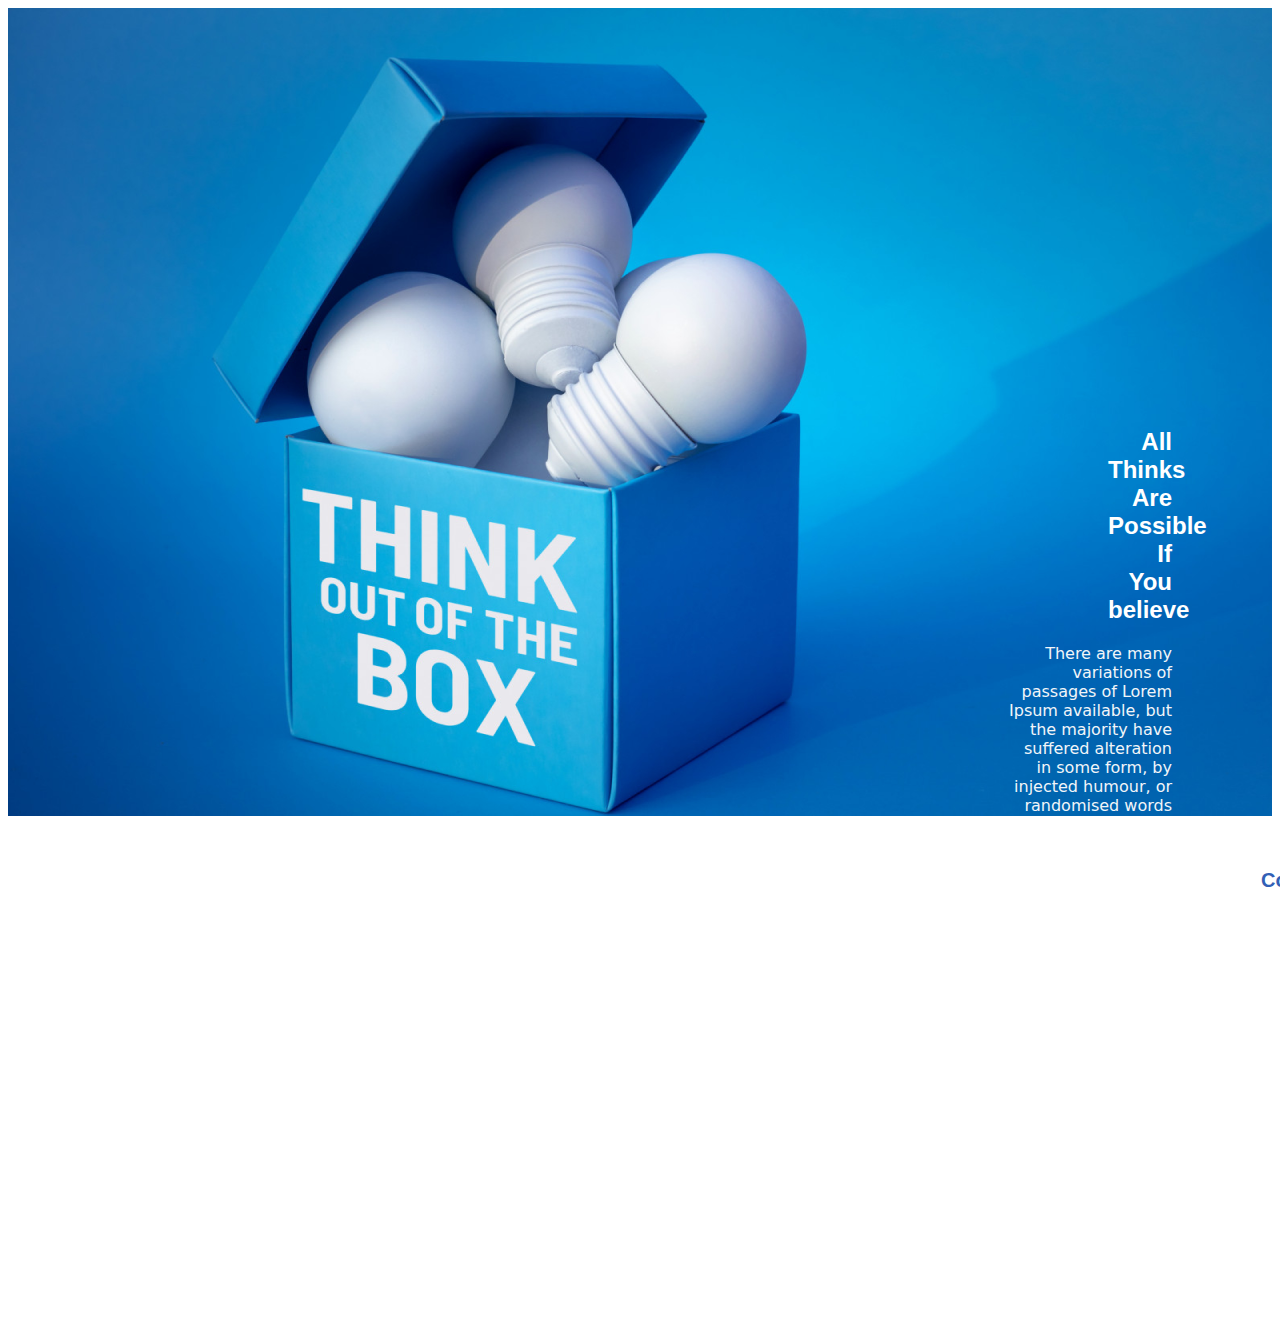
==== images/index.html @ ba455796 "first commit" ====
<!DOCTYPE html>
<html lang="en">

<head>
    <meta charset="UTF-8">
    <meta name="viewport" content="width=device-width, initial-scale=1.0">
    <title>NEW YEAR</title>
    <link rel="stylesheet" href="style.css">
    <link rel="preconnect" href="https://fonts.googleapis.com">
    <link rel="preconnect" href="https://fonts.gstatic.com" crossorigin>
    <link href="https://fonts.googleapis.com/css2?family=Open+Sans:ital,wght@0,600;1,400&display=swap" rel="stylesheet">
</head>

<body>
    <!-- banner -->
   <section class="banner">
    <h2 class="right">All Thinks Are Possible If You believe</h2>
    <p class="decoration">There are many variations of passages of Lorem Ipsum available, but the majority have suffered alteration in
        some form, by injected humour, or randomised words</p>
       
        <button class="btn">Contace Me!</button>
    
   </section>
</body>

</html>
---- images/style.css ----
.banner {
    background-image: url(icons/banner3.png);
    padding: 400px 100px;
    background-repeat: no-repeat;

}

.right {
    text-align: end;
    color: white;
    font-family: Verdana, Geneva, Tahoma, sans-serif;
    padding-left: 1000px;
}

.decoration {
    text-align: end;
    padding-left: 900px;
    color: rgb(241, 245, 249);
    font-family: system-ui;

}

.btn {
    height: 64px;
    background-color: white;
    border-radius: 5px;
    font-weight: 600;
    height: 64px;
    font-size: 20px;
    border: 0;
    padding: 18px 25px;
    color: rgb(50, 96, 182);
    margin-left: 1128px;
    margin-top: 20px;
}
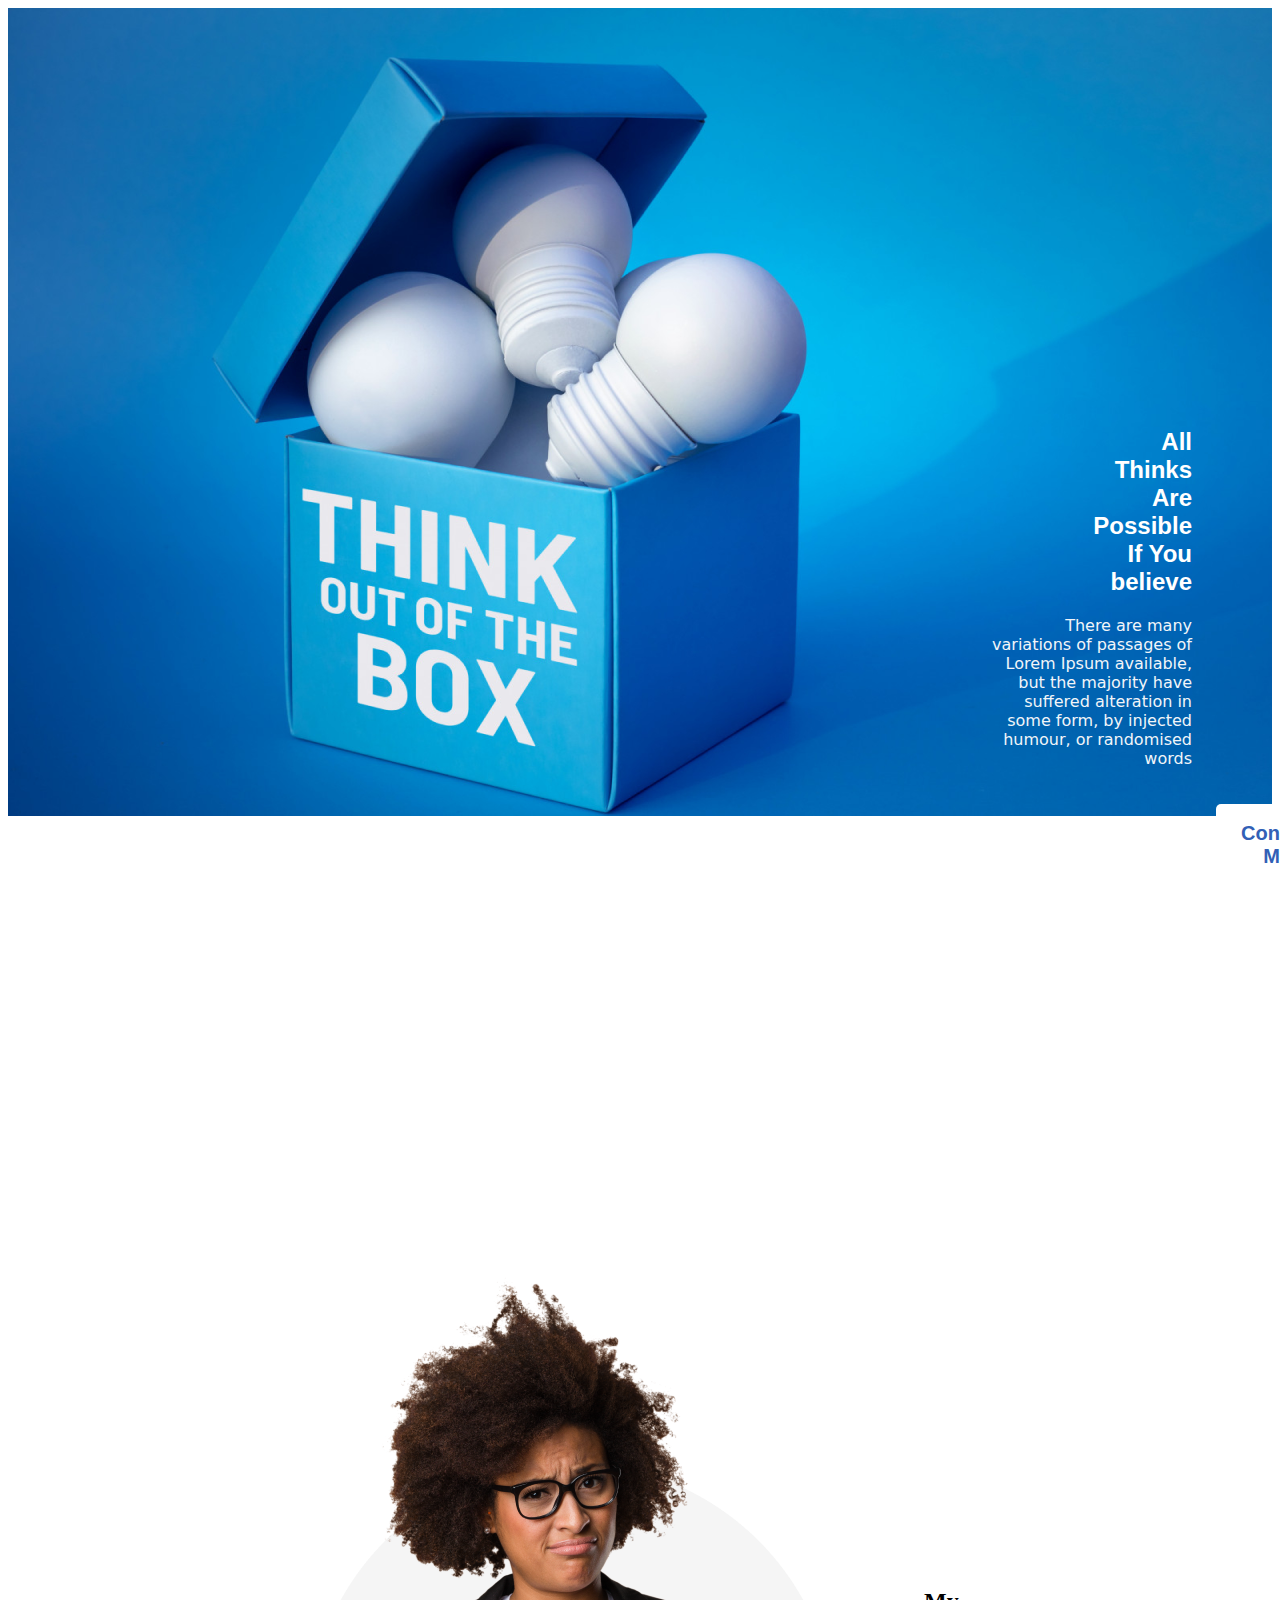
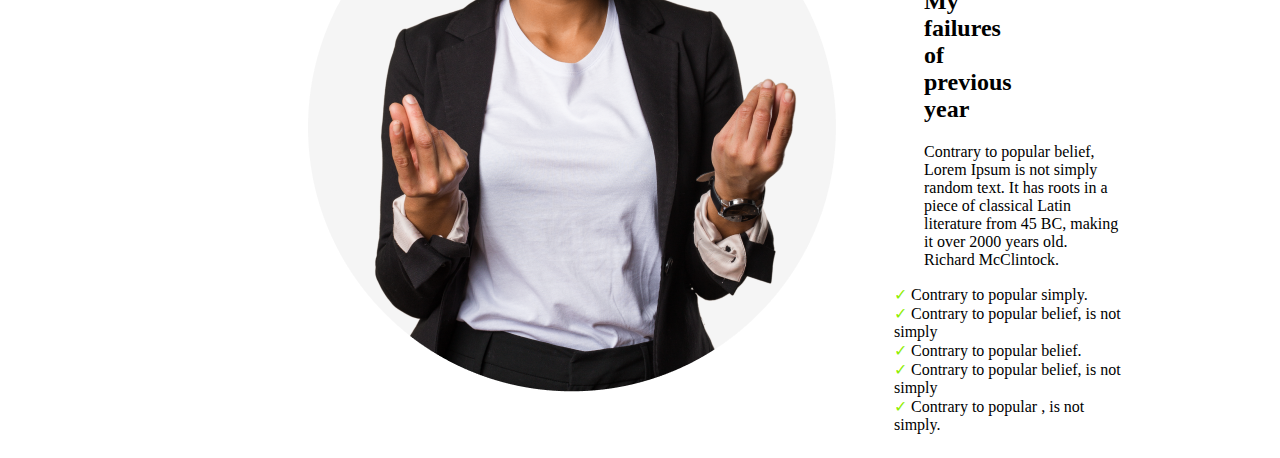
==== commit cbbeac8f: "main" ====
--- a/images/index.html
+++ b/images/index.html
@@ -13,14 +13,37 @@
 
 <body>
     <!-- banner -->
-   <section class="banner">
-    <h2 class="right">All Thinks Are Possible If You believe</h2>
-    <p class="decoration">There are many variations of passages of Lorem Ipsum available, but the majority have suffered alteration in
-        some form, by injected humour, or randomised words</p>
-       
+    <section class="banner">
+        <h2 class="right">All Thinks Are Possible If You believe</h2>
+        <p class="decoration">There are many variations of passages of Lorem Ipsum available, but the majority have
+            suffered alteration in
+            some form, by injected humour, or randomised words</p>
+
         <button class="btn">Contace Me!</button>
-    
-   </section>
+    </section>
+
+    <!-- main part -->
+    <section class="main">
+        <div class="image">
+            <img src="person.png" alt="">
+        </div>
+
+        <div class="para">
+            <h2 class="title">My failures of previous year</h2>
+            <p class="paragharp">Contrary to popular belief, Lorem Ipsum is not simply random text. It has roots in a piece of classical
+                Latin literature from 45 BC, making it over 2000 
+                years old. Richard McClintock.</p>
+            <ul class="fonts">
+                
+              <li class="list"><span class="color">&#x2713</span>  Contrary to popular simply.</li>
+              <li class="list"> <span class="color"> &#x2713</span> Contrary to popular belief, is not simply </li>
+              <li class="list"> <span class="color"> &#x2713 </span> Contrary to popular belief.</li>
+              <li class="list"> <span class="color">&#x2713</span> Contrary to popular belief, is not simply</li>
+              <li class="list"> <span class="color">&#x2713 </span> Contrary to popular , is not simply.</li>
+            </ul>
+        </div>
+
+    </section>
 </body>
 
 </html>--- a/images/style.css
+++ b/images/style.css
@@ -1,7 +1,8 @@
 .banner {
     background-image: url(icons/banner3.png);
-    padding: 400px 100px;
+    padding: 400px 80px;
     background-repeat: no-repeat;
+  margin: 0%;
 
 }
 
@@ -20,6 +21,7 @@
 
 }
 
+
 .btn {
     height: 64px;
     background-color: white;
@@ -32,4 +34,41 @@
     color: rgb(50, 96, 182);
     margin-left: 1128px;
     margin-top: 20px;
+}
+
+/* main part */
+.main {
+    padding-left: 277px;
+    padding-right: 250px;
+    display: flex;
+    /* margin-bottom: 50%; */
+   
+}
+
+.title {
+    color: black;
+    font-family: fangsong;
+
+    font-weight: 100px;
+    padding-right: 110px;
+    padding-top: 300px;
+    padding-left:70px ;
+}
+
+.color {
+    color: rgb(144, 238, 4);
+}
+
+.fonts {
+    font-family: fangsong;
+
+    font-weight: 5px;
+
+}
+.paragharp{
+    padding-left: 70px;
+    font-family: fangsong;
+}
+.list{
+    list-style: none;
 }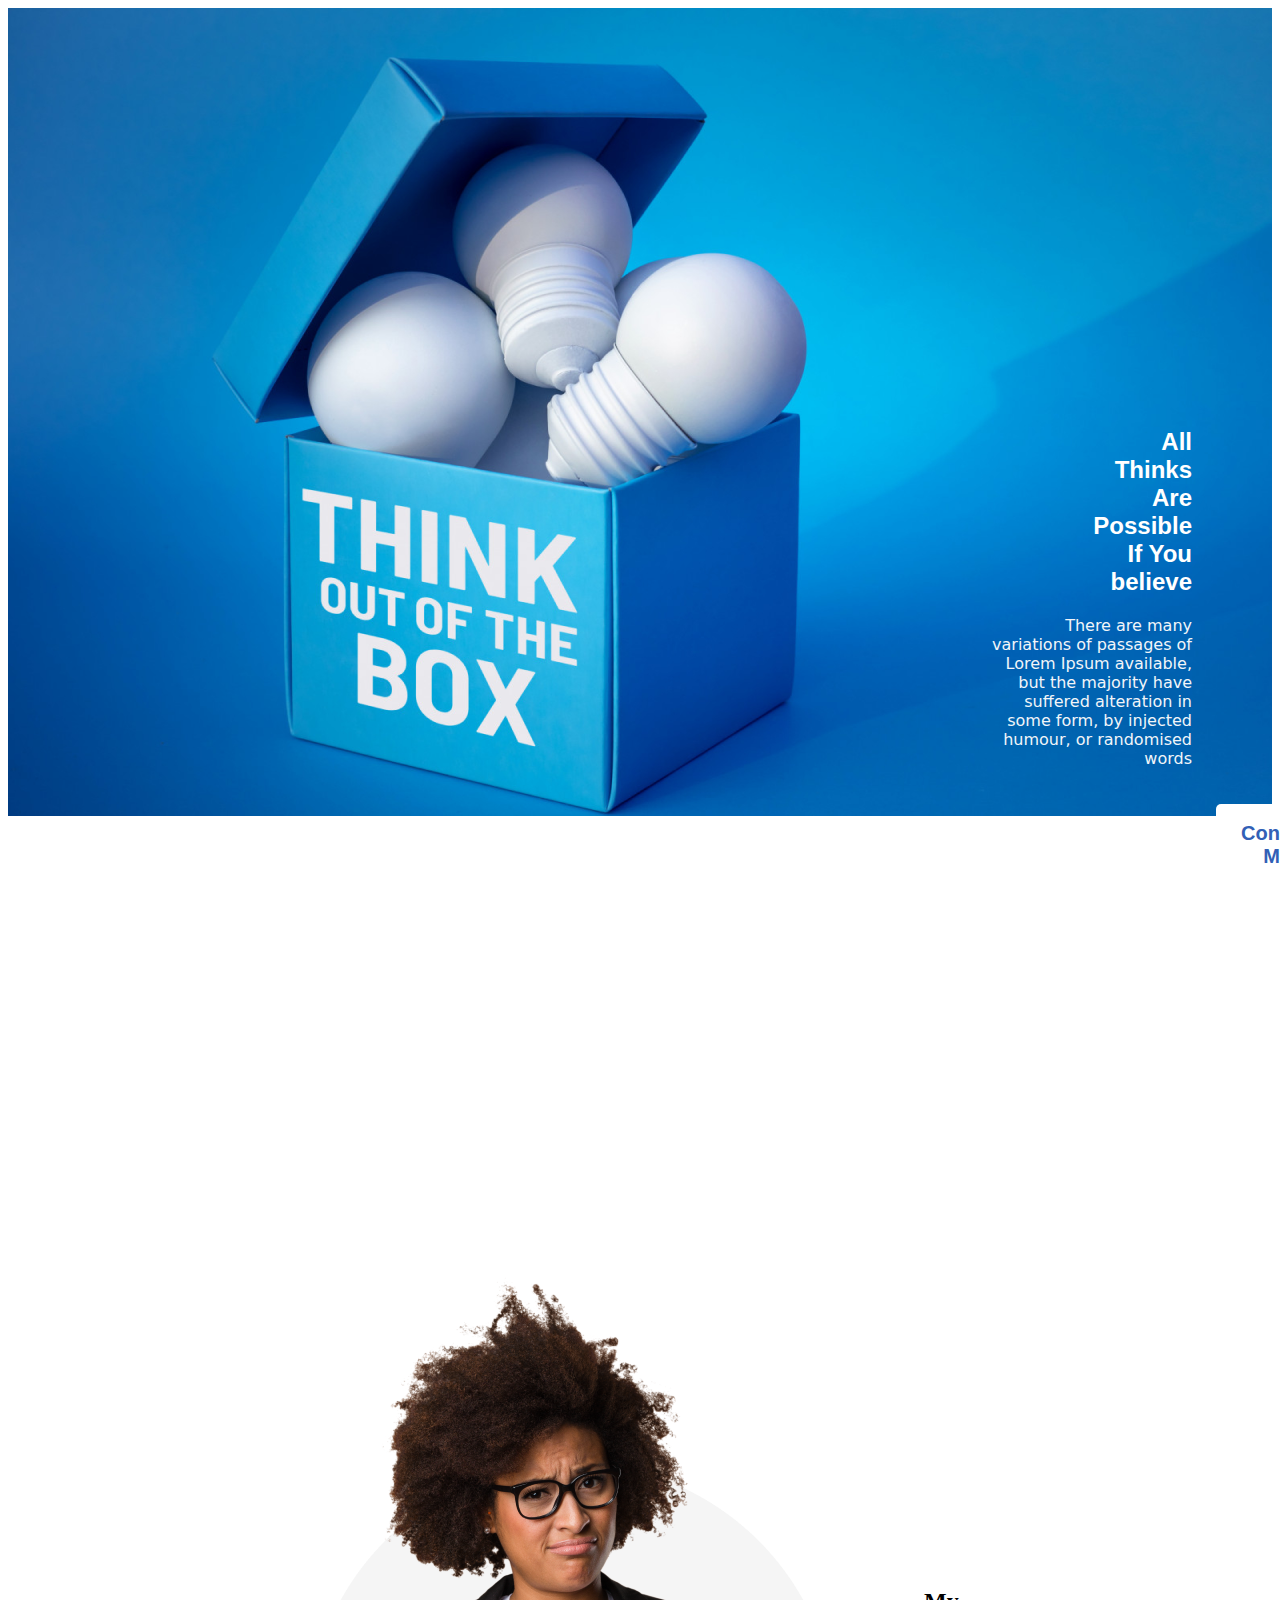
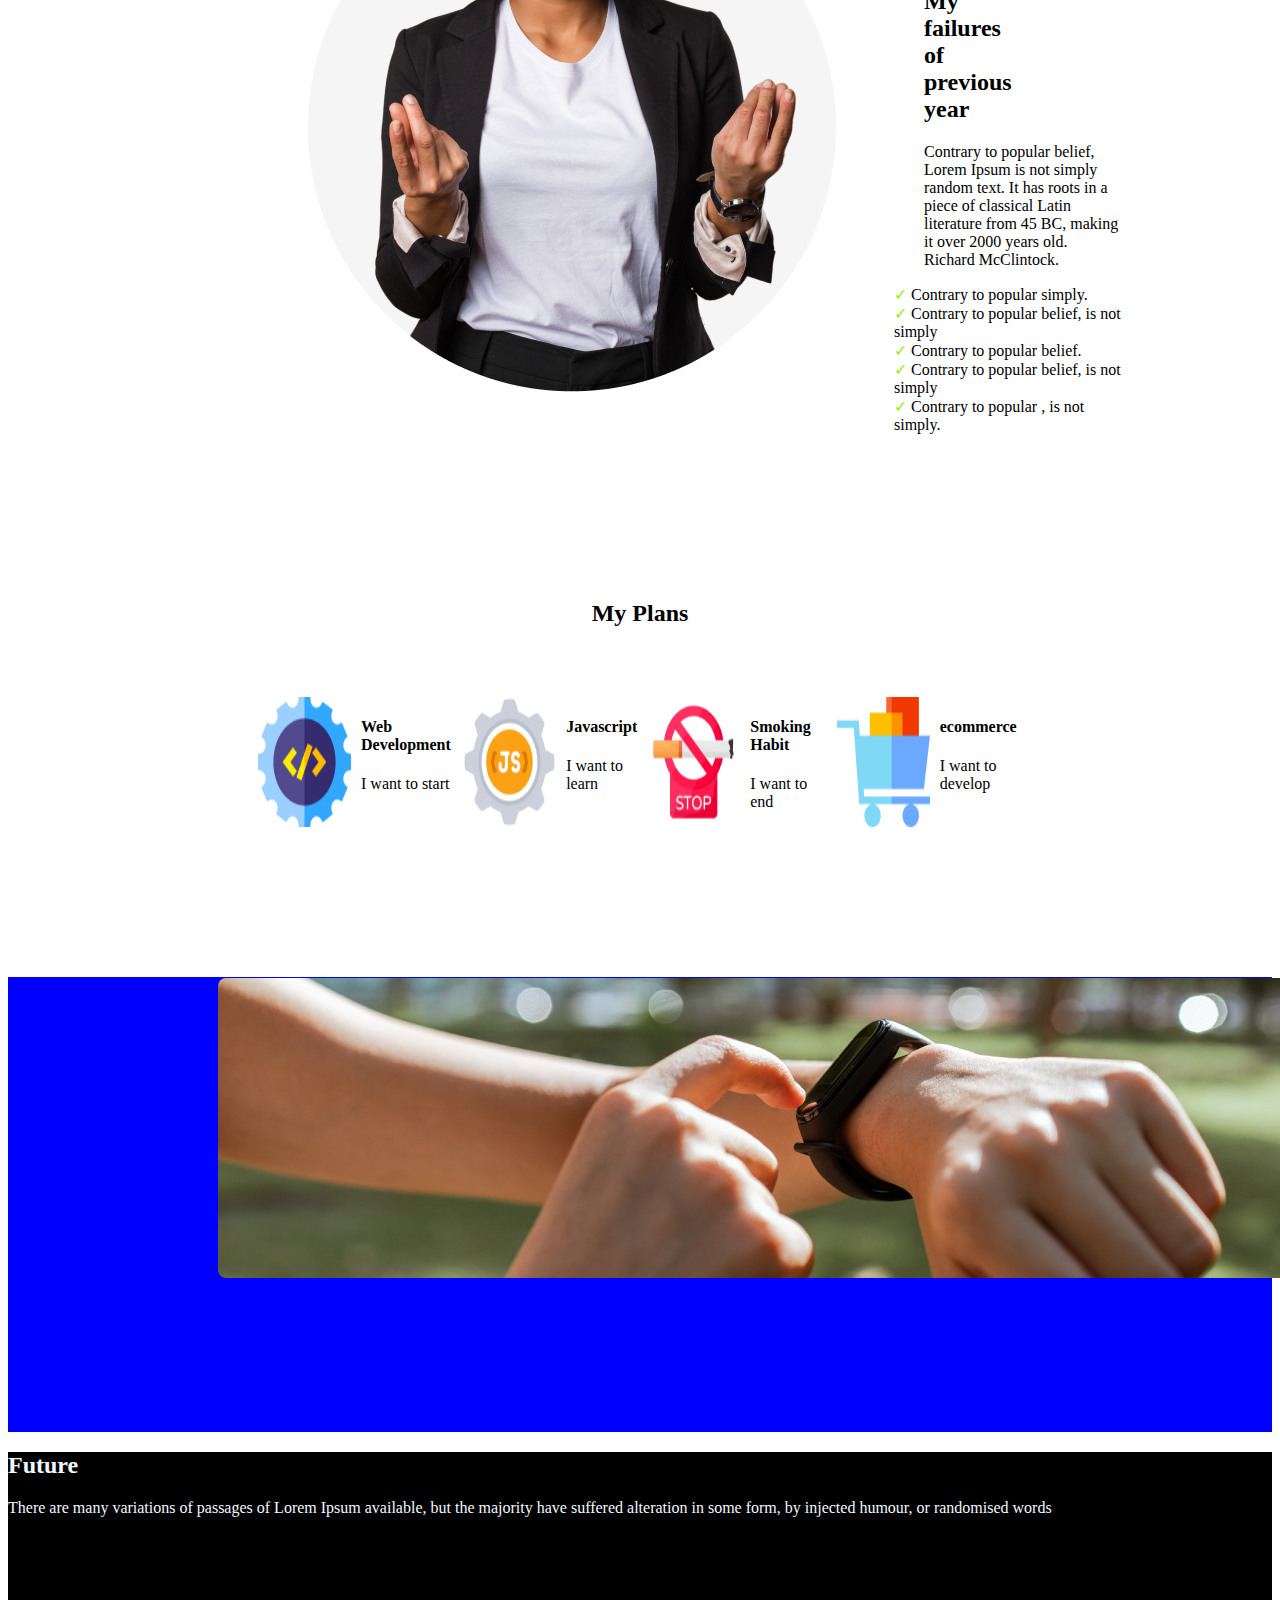
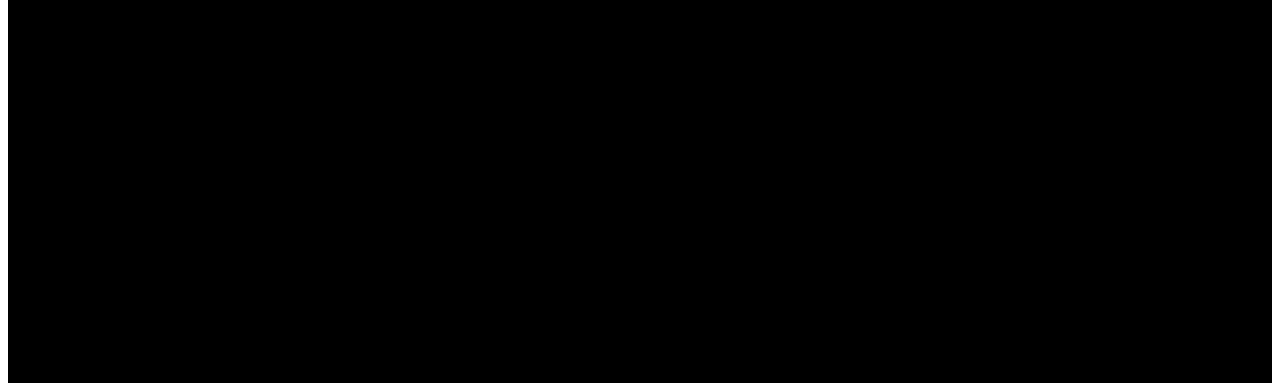
==== commit 549c5d35: "lastcommit" ====
--- a/images/index.html
+++ b/images/index.html
@@ -42,8 +42,53 @@
               <li class="list"> <span class="color">&#x2713 </span> Contrary to popular , is not simply.</li>
             </ul>
         </div>
+    </section>
+    <!-- plan -->
+    <div>
+        <h2 class="plantitle">My Plans</h2>
+    </div>
+    <section class="icon">
+        <img src="icons/web.png" alt="">
+
+        <div class="subtitle">  
+        <h4>Web Development</h4>
+        <p>I want to start</p></div>
+        
+        <img src="icons/js.png" alt="">
+        <div class="subtitle">
+        <h4>Javascript</h4>
+        <p>I want to learn</p></div>
+        
+        
+        <img src="icons/smoke.png" alt="">
+        <div class="subtitle">
+        <h4>Smoking Habit</h4>
+        <p>I want to end</p>
+    </div>
+    
+        <img src="icons/ecom.png" alt="">
+        <div class="subtitle">
+        <h4>ecommerce</h4>
+        <p>I want to develop</p>
+    </div>
 
     </section>
+    <section class="gardi">
+      <img src="watch.png" alt="">
+    </section>
+    <!-- footer -->
+    <footer class="last">
+       <div class="own">
+        <h2>Future</h2>
+        <p>There are many variations of passages of Lorem Ipsum available, but the majority have suffered alteration in some form, by injected humour, or randomised words</p>
+        <p></p>
+       </div>
+    </footer>
+
+
+
 </body>
 
+
+
 </html>--- a/images/style.css
+++ b/images/style.css
@@ -2,7 +2,7 @@
     background-image: url(icons/banner3.png);
     padding: 400px 80px;
     background-repeat: no-repeat;
-  margin: 0%;
+    margin: 0%;
 
 }
 
@@ -42,7 +42,7 @@
     padding-right: 250px;
     display: flex;
     /* margin-bottom: 50%; */
-   
+
 }
 
 .title {
@@ -52,7 +52,7 @@
     font-weight: 100px;
     padding-right: 110px;
     padding-top: 300px;
-    padding-left:70px ;
+    padding-left: 70px;
 }
 
 .color {
@@ -61,14 +61,50 @@
 
 .fonts {
     font-family: fangsong;
-
     font-weight: 5px;
 
 }
-.paragharp{
+
+.paragharp {
     padding-left: 70px;
     font-family: fangsong;
 }
-.list{
+
+.list {
     list-style: none;
-}+}
+
+.plantitle {
+    text-align: center;
+    margin-top: 150px;
+    font-weight: 2px;
+}
+
+.icon {
+   
+    display: flex;
+    justify-content: space-around;
+    gap: 10px;
+    padding-left: 250px;
+    padding-right: 250px;
+    padding-bottom: 150px;
+    padding-top: 50px;
+        
+}
+.subtitle{
+ justify-content: space-around;
+}
+.gardi{
+   background-image: linear-gradient(blue);
+   padding-left:210px;
+   padding-right:210px;
+   padding-bottom: 150px;
+}
+.last{
+    background-color: black;
+    margin-bottom: none ;
+    padding-bottom: 450px;
+}
+.own{
+    color: aliceblue;
+}
